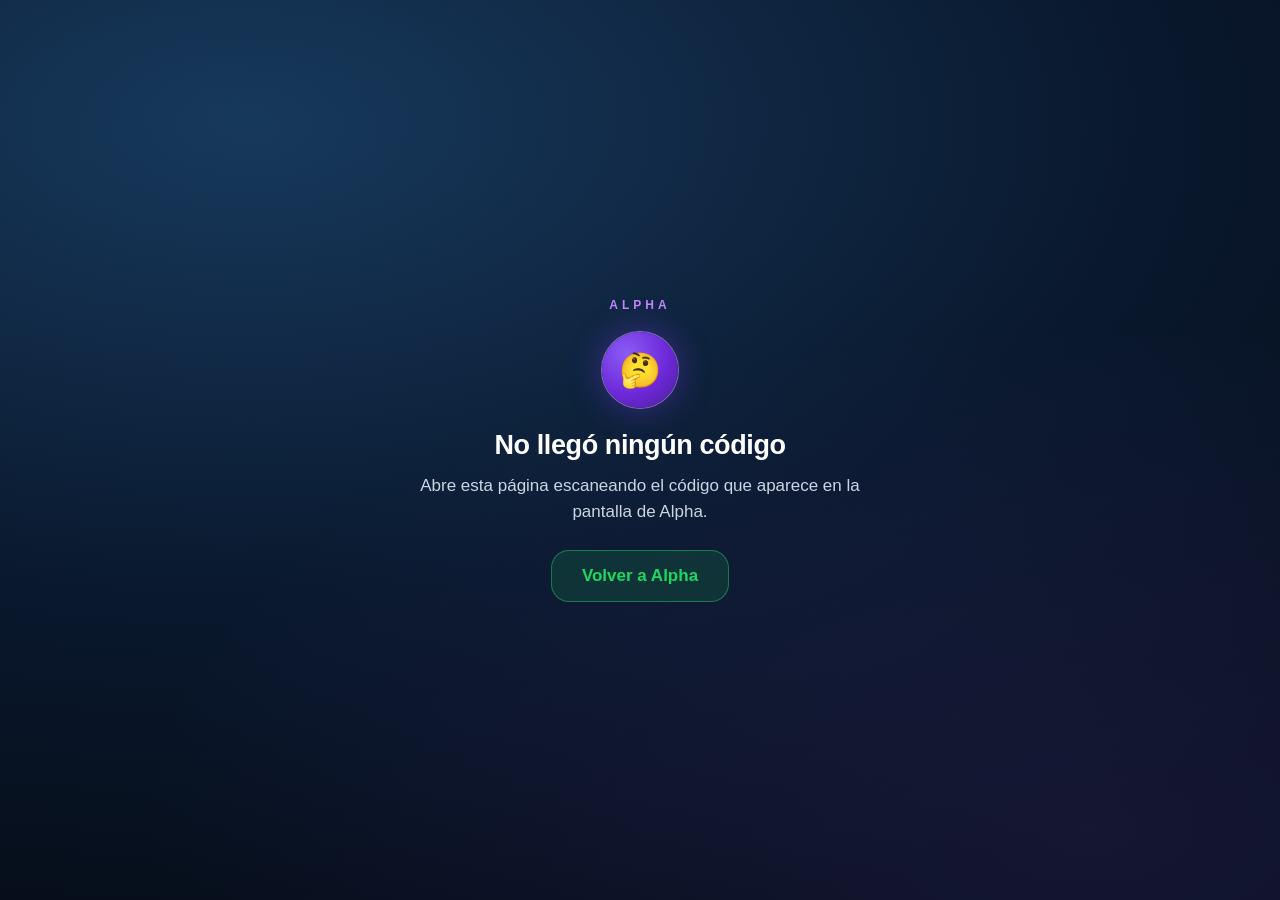
==== docs/spotify-callback.html @ 73c78f2d "Give Alpha her own face, and make the Spotify QR work from any phone The photo frame never earned it" ====
<!DOCTYPE html>
<html lang="es">
<head>
    <meta charset="utf-8">
    <meta name="viewport" content="width=device-width, initial-scale=1">
    <meta name="robots" content="noindex, nofollow">
    <meta name="referrer" content="no-referrer">
    <title>Alpha · Spotify</title>
    <style>
        :root { color-scheme: dark; }
        * { box-sizing: border-box; }
        body {
            margin: 0;
            min-height: 100vh;
            display: flex;
            align-items: center;
            justify-content: center;
            background:
                radial-gradient(120% 90% at 18% 12%, rgba(56, 189, 248, .10) 0%, transparent 60%),
                radial-gradient(120% 90% at 85% 92%, rgba(139, 92, 246, .12) 0%, transparent 62%),
                radial-gradient(120% 90% at 20% 15%, #132a4a 0%, #0a192f 55%, #050d18 100%);
            color: #fff;
            font-family: -apple-system, BlinkMacSystemFont, "Segoe UI", Roboto, sans-serif;
            padding: 28px;
            text-align: center;
        }
        .card { max-width: 440px; }
        .tag {
            font-size: 12px;
            letter-spacing: 4px;
            font-weight: 800;
            color: #c084fc;
            margin-bottom: 20px;
        }
        h1 { font-size: 27px; margin: 0 0 12px; letter-spacing: -.4px; }
        p { font-size: 17px; line-height: 1.5; color: #cbd5e1; margin: 0; }
        .ring {
            width: 76px;
            height: 76px;
            margin: 0 auto 22px;
            border-radius: 50%;
            display: flex;
            align-items: center;
            justify-content: center;
            background: radial-gradient(circle at 32% 28%, #8b5cf6 0%, #6d28d9 55%, #4c1d95 100%);
            box-shadow: 0 0 0 1px rgba(196, 181, 253, .55), 0 0 34px rgba(124, 58, 237, .45);
            font-size: 34px;
        }
        a.go {
            display: inline-block;
            margin-top: 26px;
            padding: 15px 30px;
            border-radius: 18px;
            background: rgba(29, 185, 84, .16);
            border: 1px solid rgba(29, 185, 84, .55);
            color: #1ed760;
            font-size: 17px;
            font-weight: 700;
            text-decoration: none;
        }
        .fine { margin-top: 18px; font-size: 13px; color: #7d93b5; line-height: 1.5; }
        .hidden { display: none; }
    </style>
</head>
<body>
<div class="card">
    <div class="tag">ALPHA</div>
    <div class="ring" id="ring">🎧</div>
    <h1 id="title">Un segundo…</h1>
    <p id="message">Estoy recibiendo la confirmación de Spotify.</p>
    <a class="go hidden" id="go" href="#">Volver a Alpha</a>
    <p class="fine hidden" id="fine">Si no vuelve sola, toca el botón.</p>
</div>

<script>
    // This page is the only fixed HTTPS URL in the login flow (Spotify rejects
    // plain-http LAN redirects). The Pi's LAN endpoint travels inside OAuth's
    // `state`, so the code can be handed back over the local network — nothing
    // is stored on this host.
    (function () {
        const params = new URLSearchParams(window.location.search);
        const code = params.get('code');
        const state = params.get('state') || '';
        const error = params.get('error');

        const title = document.getElementById('title');
        const message = document.getElementById('message');
        const ring = document.getElementById('ring');
        const go = document.getElementById('go');
        const fine = document.getElementById('fine');

        function stop(titleText, bodyText, icon) {
            ring.textContent = icon;
            title.textContent = titleText;
            message.textContent = bodyText;
        }

        // state = <token> ~ <host> ~ <port>; the host must be a private name or
        // IPv4 literal so a crafted link can never bounce somewhere foreign.
        const ipv4 = /^(?:\d{1,3}\.){3}\d{1,3}$/;
        const mdns = /^[a-z0-9](?:[a-z0-9-]*[a-z0-9])?\.local$/i;
        const parts = state.split('~');
        const host = parts.length === 3 ? parts[1] : '';
        const port = parts.length === 3 ? parseInt(parts[2], 10) : NaN;

        const hostOk = ipv4.test(host)
            ? host.split('.').every(function (n) { return parseInt(n, 10) <= 255; })
            : mdns.test(host);
        const stateOk = parts.length === 3 && hostOk && port >= 1 && port <= 65535;

        if (error) {
            stop('Has cancelado el acceso', 'Alpha no se ha conectado a Spotify. Vuelve a escanear el código de la pantalla.', '🙈');
            return;
        }
        if (!code) {
            stop('No llegó ningún código', 'Abre esta página escaneando el código que aparece en la pantalla de Alpha.', '🤔');
            return;
        }
        if (!stateOk) {
            stop('Código sin destino', 'Este enlace no trae la dirección de tu Alpha. Escanea el código que aparece en su pantalla.', '⚠️');
            return;
        }

        const target = 'http://' + host + ':' + port + '/callback?code='
            + encodeURIComponent(code) + '&state=' + encodeURIComponent(state);

        // Keep the authorization code out of the address bar / history.
        try { history.replaceState(null, '', window.location.pathname); } catch (e) { }

        stop('Ya casi está', 'Enviando la confirmación a Alpha…', '🎧');
        go.href = target;
        go.classList.remove('hidden');
        fine.classList.remove('hidden');
        window.setTimeout(function () { window.location.replace(target); }, 400);
    })();
</script>
</body>
</html>
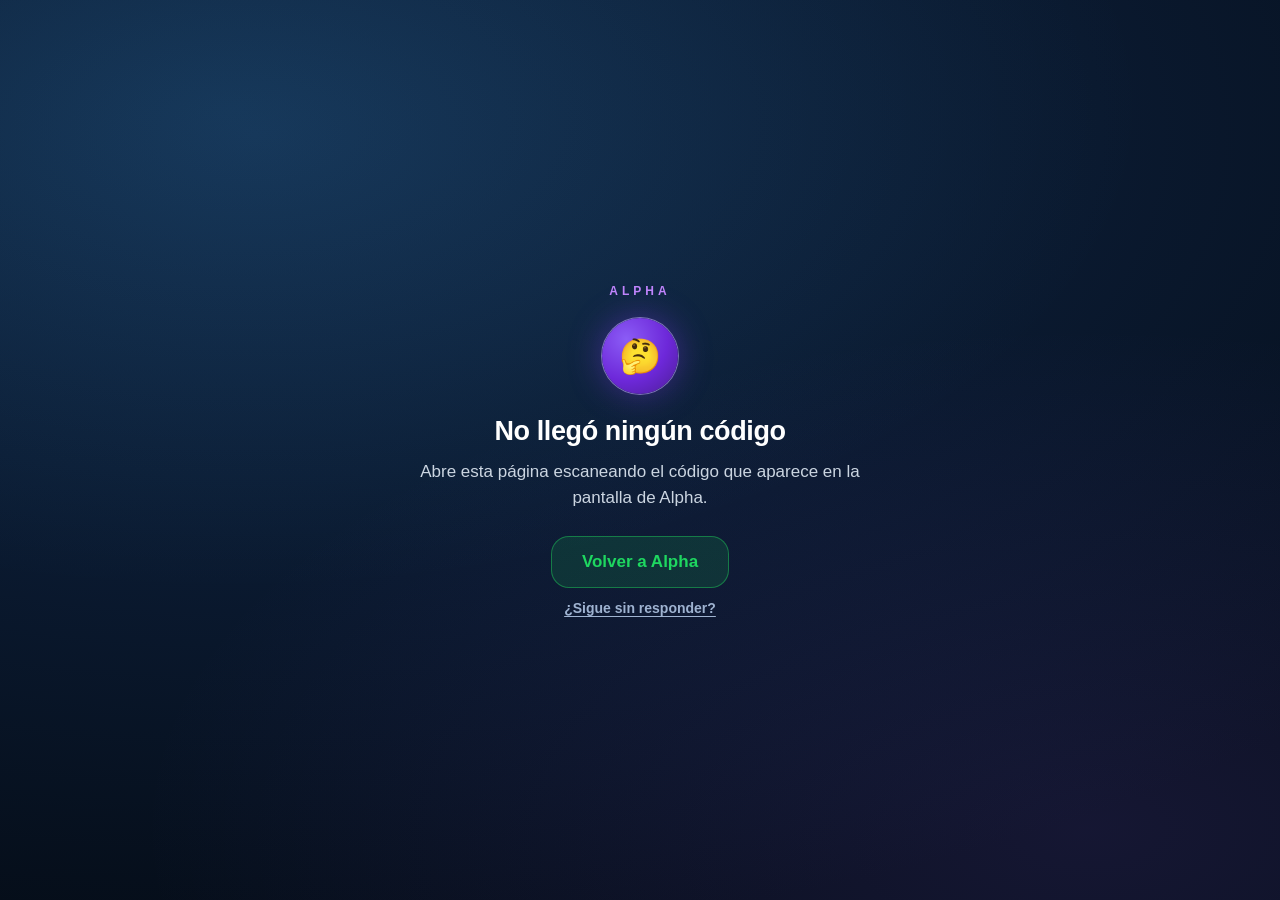
==== commit e02f75a0: "Make the Spotify phone pairing fail loudly instead of silently The QR login could stall between two " ====
--- a/docs/spotify-callback.html
+++ b/docs/spotify-callback.html
@@ -58,6 +58,15 @@
             font-weight: 700;
             text-decoration: none;
         }
+        a.alt {
+            display: block;
+            margin-top: 12px;
+            font-size: 14px;
+            font-weight: 600;
+            color: #9fb3d1;
+            text-decoration: underline;
+            text-underline-offset: 3px;
+        }
         .fine { margin-top: 18px; font-size: 13px; color: #7d93b5; line-height: 1.5; }
         .hidden { display: none; }
     </style>
@@ -69,6 +78,7 @@
     <h1 id="title">Un segundo…</h1>
     <p id="message">Estoy recibiendo la confirmación de Spotify.</p>
     <a class="go hidden" id="go" href="#">Volver a Alpha</a>
+    <a class="alt hidden" id="alt" href="#">¿Sigue sin responder?</a>
     <p class="fine hidden" id="fine">Si no vuelve sola, toca el botón.</p>
 </div>
 
@@ -87,6 +97,7 @@
         const message = document.getElementById('message');
         const ring = document.getElementById('ring');
         const go = document.getElementById('go');
+        const alt = document.getElementById('alt');
         const fine = document.getElementById('fine');
 
         function stop(titleText, bodyText, icon) {
@@ -95,18 +106,24 @@
             message.textContent = bodyText;
         }
 
-        // state = <token> ~ <host> ~ <port>; the host must be a private name or
-        // IPv4 literal so a crafted link can never bounce somewhere foreign.
+        // state = <token> ~ <hosts> ~ <port>; every host must be a private name
+        // or IPv4 literal so a crafted link can never bounce somewhere foreign.
+        // Hosts are comma-separated candidates, best first: the Pi's LAN address
+        // followed by its mDNS name, so a changed DHCP lease still works.
         const ipv4 = /^(?:\d{1,3}\.){3}\d{1,3}$/;
         const mdns = /^[a-z0-9](?:[a-z0-9-]*[a-z0-9])?\.local$/i;
         const parts = state.split('~');
-        const host = parts.length === 3 ? parts[1] : '';
+        const hosts = (parts.length === 3 ? parts[1] : '')
+            .split(',').map(function (h) { return h.trim(); }).filter(Boolean);
         const port = parts.length === 3 ? parseInt(parts[2], 10) : NaN;
 
-        const hostOk = ipv4.test(host)
-            ? host.split('.').every(function (n) { return parseInt(n, 10) <= 255; })
-            : mdns.test(host);
-        const stateOk = parts.length === 3 && hostOk && port >= 1 && port <= 65535;
+        function hostOk(h) {
+            return ipv4.test(h)
+                ? h.split('.').every(function (n) { return parseInt(n, 10) <= 255; })
+                : mdns.test(h);
+        }
+        const stateOk = parts.length === 3 && hosts.length > 0 && hosts.length <= 4
+            && hosts.every(hostOk) && port >= 1 && port <= 65535;
 
         if (error) {
             stop('Has cancelado el acceso', 'Alpha no se ha conectado a Spotify. Vuelve a escanear el código de la pantalla.', '🙈');
@@ -121,17 +138,27 @@
             return;
         }
 
-        const target = 'http://' + host + ':' + port + '/callback?code='
-            + encodeURIComponent(code) + '&state=' + encodeURIComponent(state);
+        function targetFor(h) {
+            return 'http://' + h + ':' + port + '/callback?code='
+                + encodeURIComponent(code) + '&state=' + encodeURIComponent(state);
+        }
+        const targets = hosts.map(targetFor);
 
         // Keep the authorization code out of the address bar / history.
         try { history.replaceState(null, '', window.location.pathname); } catch (e) { }
 
         stop('Ya casi está', 'Enviando la confirmación a Alpha…', '🎧');
-        go.href = target;
+        go.href = targets[0];
         go.classList.remove('hidden');
         fine.classList.remove('hidden');
-        window.setTimeout(function () { window.location.replace(target); }, 400);
+        if (targets.length > 1) {
+            // The Pi may have moved to a different address since the QR was
+            // drawn; its mDNS name does not depend on a DHCP lease.
+            alt.href = targets[1];
+            alt.textContent = 'Intentar por ' + hosts[1];
+            alt.classList.remove('hidden');
+        }
+        window.setTimeout(function () { window.location.replace(targets[0]); }, 700);
     })();
 </script>
 </body>
